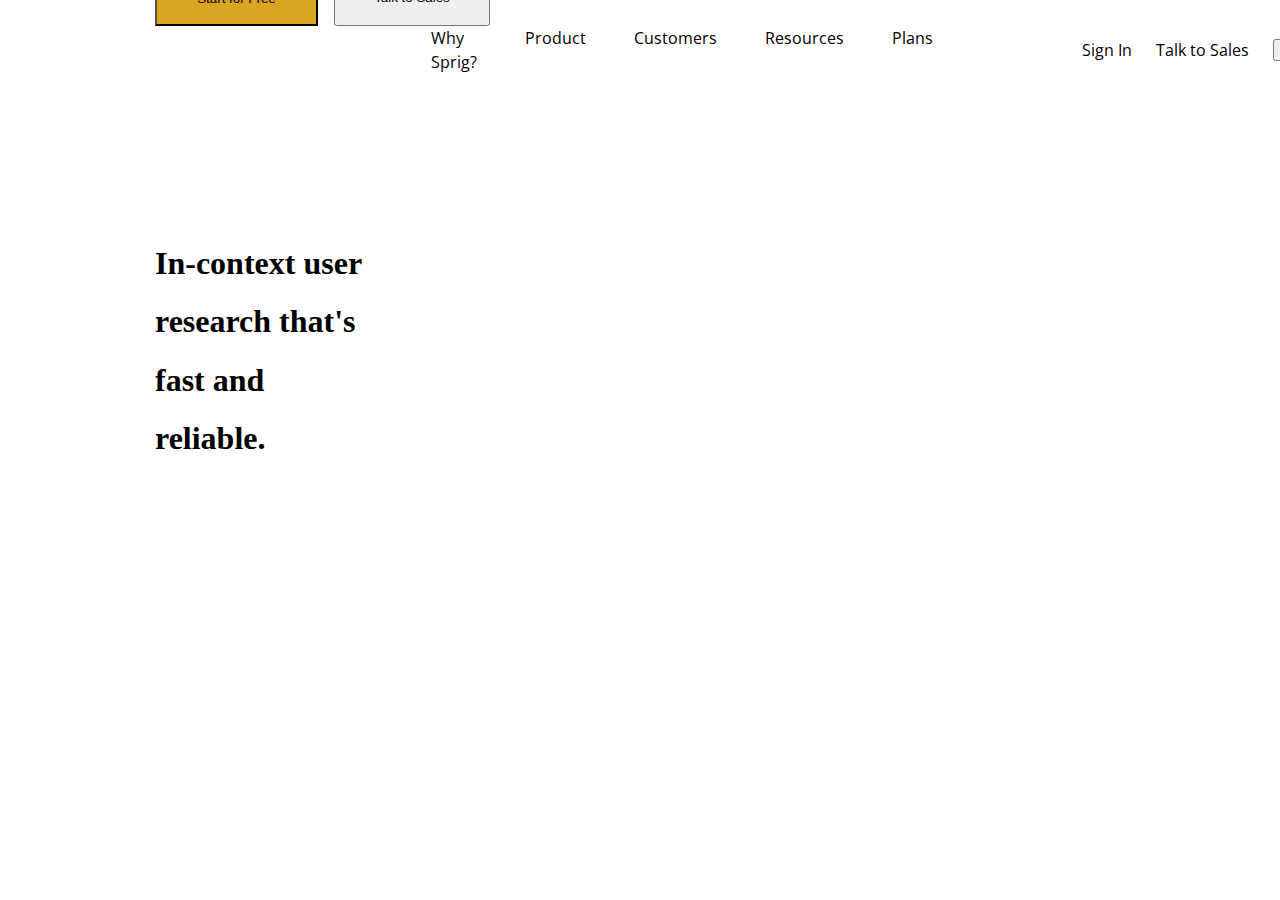
==== .idea/First_Project/index.html @ 08df966d "projec" ====
<!doctype html>
<html lang="en">
<head>
    <meta charset="UTF-8">
    <meta name="viewport"
          content="width=device-width, user-scalable=no, initial-scale=1.0, maximum-scale=1.0, minimum-scale=1.0">
    <meta http-equiv="X-UA-Compatible" content="ie=edge">
    <title>Document</title>

    <link rel="stylesheet" href="main.css">
    <link rel="preconnect" href="https://fonts.googleapis.com">
    <link rel="preconnect" href="https://fonts.gstatic.com" crossorigin>
    <link href="https://fonts.googleapis.com/css2?family=Montserrat:wght@100&family=Open+Sans+Condensed:wght@300&display=swap" rel="stylesheet">
    <link rel="preconnect" href="https://fonts.googleapis.com">
    <link rel="preconnect" href="https://fonts.gstatic.com" crossorigin>
    <link href="https://fonts.googleapis.com/css2?family=Montserrat:ital,wght@1,300&family=Open+Sans+Condensed:wght@300&display=swap" rel="stylesheet">

</head>
<body>

<header class="header">
    <div class="top_bar">
        
        <div class="Logos_head"><img src="images/Logo.svg" alt=""></div>
        <nav class="nav_menu">
            <div class="nav_menu_item first-style"><a href="#">Why Sprig?</a></div>
            <div class="nav_menu_item first-style"><a href="#">Product</a></div>
            <div class="nav_menu_item first-style"><a href="#">Customers</a></div>
            <div class="nav_menu_item first-style"><a href="#">Resources</a></div>
            <div class="nav_menu_item first-style"><a href="#">Plans</a></div>
        </nav>
        <div class="Button_nav first-style">
        <div>Sign In</div>
        <div>Talk to Sales</div>
        <button>Start for Free</button>
    </div>

    </div>
    <div class="header_content"></div>

</header>

<div class="header2">
    <h1>In-context user</h1>
    <h1>research that's</h1>
    <h1>fast and</h1>
    <h1> reliable.</h1>

</div>
    <div>
<div class="images-header"><img src="images/Logo2.svg" alt=""></div>
<div class="image2-header"><img src="images/Logo3.svg" alt=""></div>
</div>
<div class="new-text">
    <b><h3>Ensure user research happens early and often with Sprig's
    targeted microsurveys, video questions, and more.</h3></b></div>
<div>
<button class="tex2-1">
    <div class="container0">Start for Free</div>
</button>
    <button class="tex2-2">
        <div class="container">Talk to Sales</div></button>
</div>












</body>
</html>
---- .idea/First_Project/main.css ----
.first-style {
    font-family: 'Montserrat', sans-serif;
    font-family: 'Open Sans Condensed', sans-serif;
    margin: 0;
    padding: 0;
}

:root{
    --black-color: #000;
}

.top_bar{
    height: 83px;
    width: 1440px;
    display: flex;
    align-items: center;
    /*justify-content: space-between;*/
}

.nav_menu_item a{
    font-size: 16px;
    line-height: 24px;
    color: var(--black-color);
    text-decoration: none;
}

.nav_menu{
    width: 618px;
    display: flex;
    color: var(--black-color);
    text-decoration: none;
    column-gap: 48px;
   justify-content: center;
    margin-left:200px;
}

.Button_nav {
    column-gap: 24px;
    width: 545px;
    display: flex;
    margin: 0px 12px 0px 81px;
    justify-content: center;
}

.Logos_head{
    margin-left: 36px;
    margin-top: 15.99px;
    width: 241px;
}

.header2 {
    width: 436px;
    height: 256px;
    margin-left: 147px;
    margin-top: 154px;
}

.images-header {
    width: 608px;
    height: 541px;
    margin-top: -238px;
    margin-left: 730px;
    position: relative;
}

.image2-header {
    margin-left: 840px;
    margin-top: -728px;
}

.new-text {
    width: 435px;
    height: 96px;
    margin-top: -444px;
    margin-left: 147px;
    font-family: 'Montserrat', sans-serif;
    font-family: 'Open Sans Condensed', sans-serif;
}
.tex2-1 {
    width: 163px;
    height: 54px;
    margin-top: 38px;
    margin-left: 147px;
    background: goldenrod;
}
.container0 {
    margin: 15px 29px;

}
.tex2-2 {
    width: 156px;
    height: 54px;
    justify-content: center;
    display: flex;
    margin-top: -54px;
    margin-left: 326px;

}
.container {
    margin: 15px 29px;

}
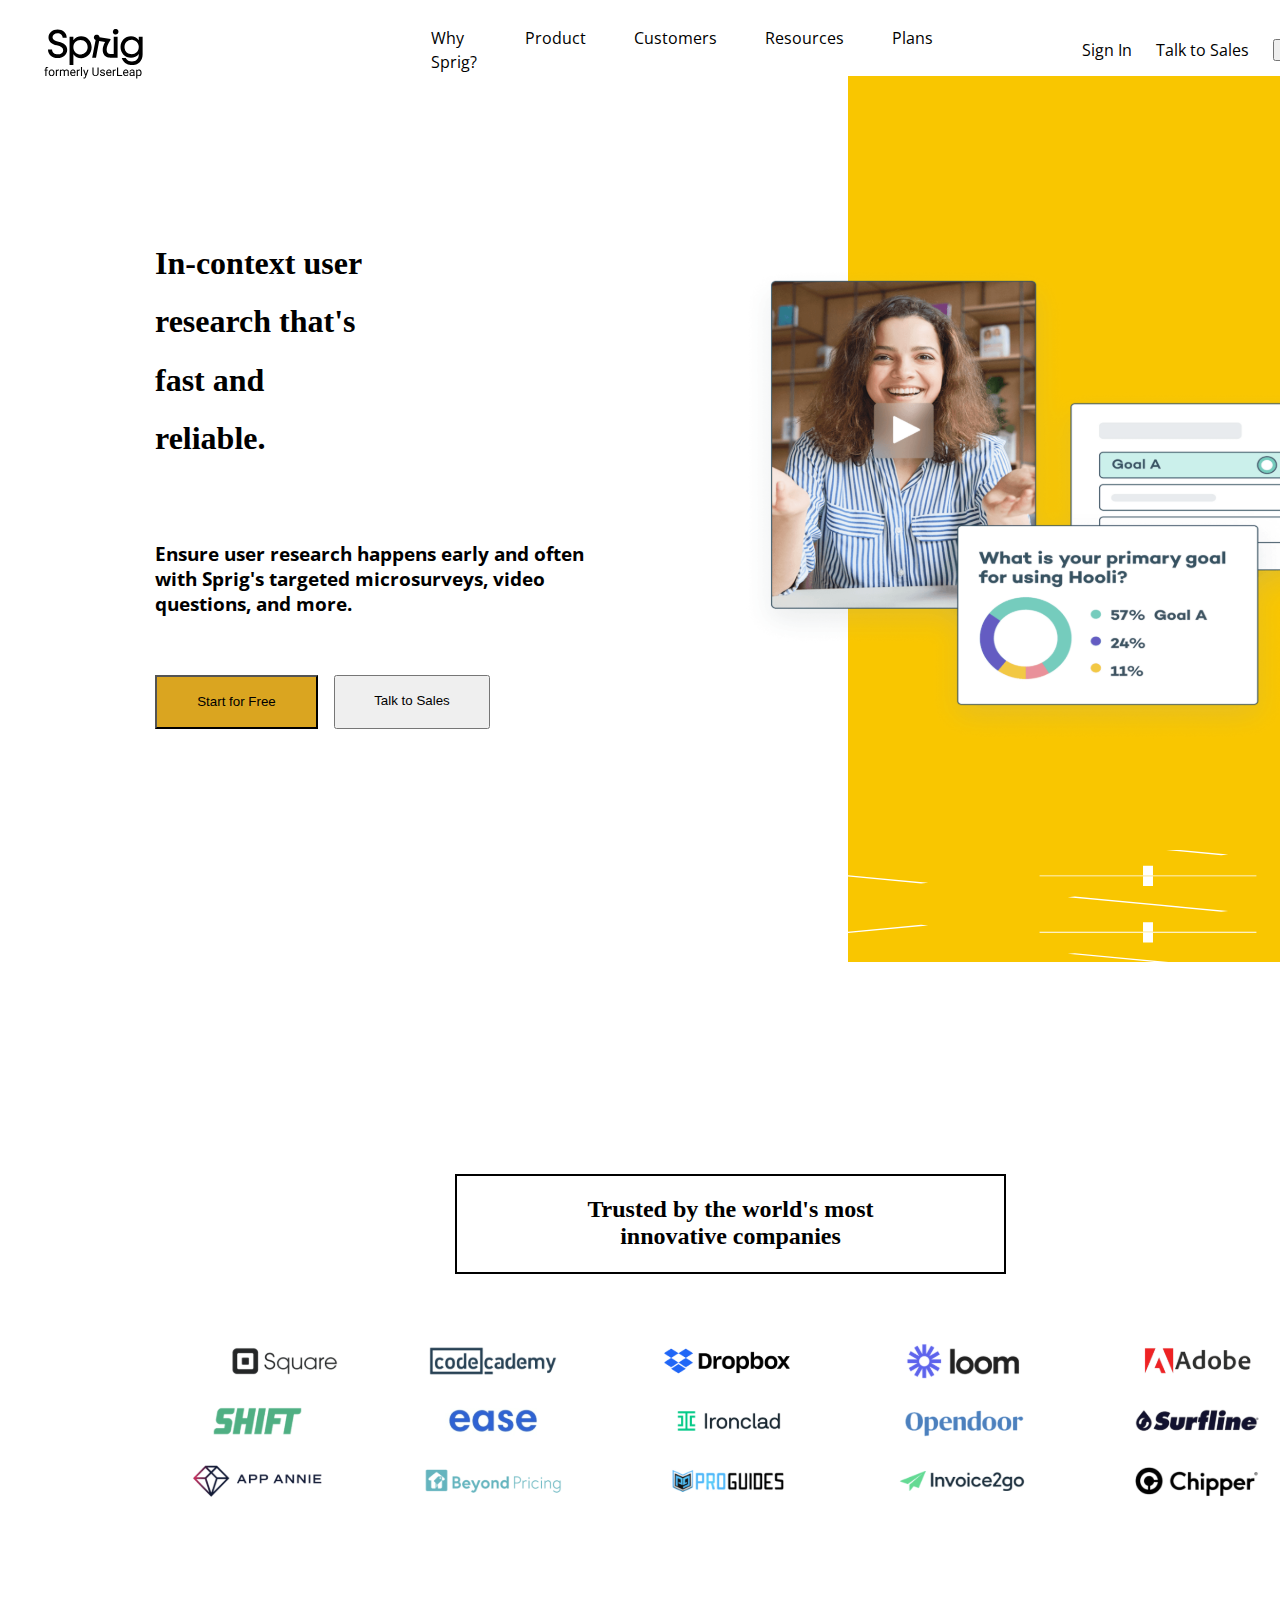
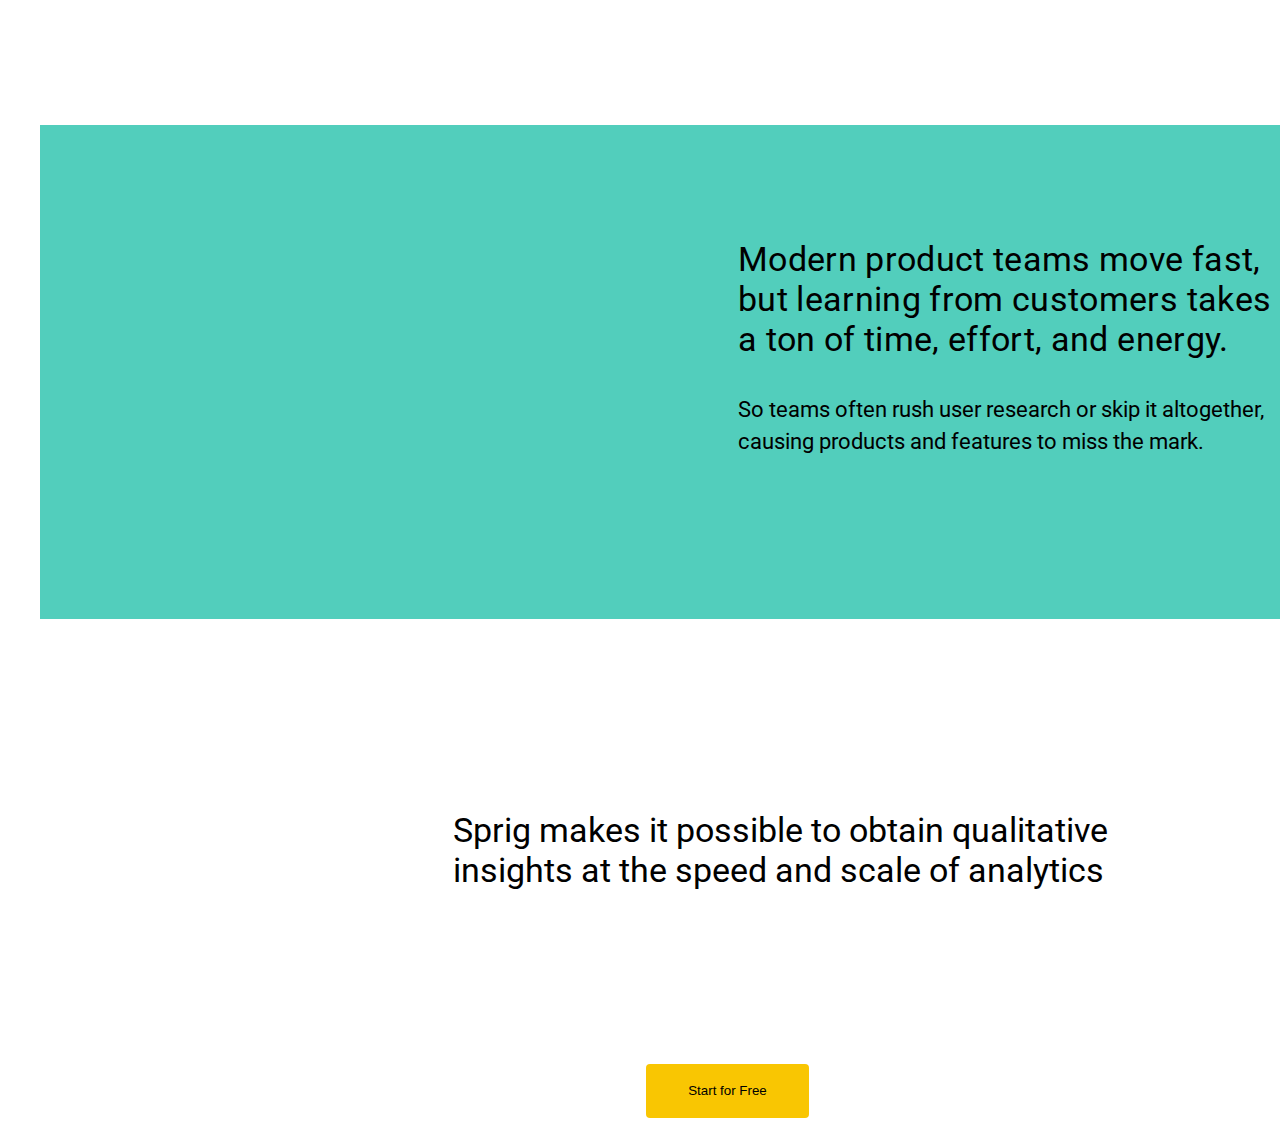
==== commit aa0f0e51: "Minimum programa" ====
--- a/.idea/First_Project/index.html
+++ b/.idea/First_Project/index.html
@@ -14,7 +14,12 @@
     <link rel="preconnect" href="https://fonts.googleapis.com">
     <link rel="preconnect" href="https://fonts.gstatic.com" crossorigin>
     <link href="https://fonts.googleapis.com/css2?family=Montserrat:ital,wght@1,300&family=Open+Sans+Condensed:wght@300&display=swap" rel="stylesheet">
-
+    <link rel="preconnect" href="https://fonts.googleapis.com">
+    <link rel="preconnect" href="https://fonts.gstatic.com" crossorigin>
+    <link href="https://fonts.googleapis.com/css2?family=Montserrat:ital@1&display=swap" rel="stylesheet">
+    <link rel="preconnect" href="https://fonts.googleapis.com">
+    <link rel="preconnect" href="https://fonts.gstatic.com" crossorigin>
+    <link href="https://fonts.googleapis.com/css2?family=Roboto&display=swap" rel="stylesheet">
 </head>
 <body>
 
@@ -62,16 +67,48 @@
         <div class="container">Talk to Sales</div></button>
 </div>
 
+<div class="h2-text">
+    <center><h2><b>Trusted by the world's most</br>
+        innovative companies</b></h2></center>
+</div>
 
+<div class="all-marks">
+    <img src="images/Square.svg" alt="">
+    <img src="images/Shift.svg" alt="">
+    <img src="images/App-Anine.svg" alt="">
+    <img src="images/code-academy.svg" alt="">
+    <img src="images/ease.svg" alt="">
+    <img src="images/Beyond-Pricing.svg" alt="">
+    <img src="images/dropbox.svg" alt="">
+    <img src="images/Ironclad.svg" alt="">
+    <img src="images/ProGuides.svg" alt="">
+    <img src="images/loom.svg" alt="">
+    <img src="images/Opendoor.svg" alt="">
+    <img src="images/Invoice2go.svg" alt="">
+    <img src="images/adobe.svg" alt="">
+    <img src="images/Surfline.svg" alt="">
+    <img src="images/Chipper.svg" alt="">
+</div>
+<div>
 
+<div class="Charakter">
+    <img class="Bicycle" src="images/becycle.svg" alt="">
+</div>
+       <div class="Roman">Modern product teams move fast, but learning from
+        customers takes a ton of time, effort, and energy.</div>
+    <div class="Kloun">So teams often rush user research or skip it altogether,
+        causing products and features to miss the mark.</div>
+</div>
+<div class="Text-Style">
+    Sprig makes it possible to obtain qualitative
+    insights at the speed and scale of analytics
+</div>
+<div>
+    <img class="image-fon" src="images/fotoq.svg" alt="">
+</div>
 
-
-
-
-
-
-
-
-
+<button class="new-class">
+   <center> Start for Free</center>
+</button>
 </body>
 </html>--- a/.idea/First_Project/main.css
+++ b/.idea/First_Project/main.css
@@ -99,4 +99,77 @@
 .container {
     margin: 15px 29px;
 
+}
+
+.h2-text
+{
+    margin-top: 445px;
+    height: 96px;
+    width: 547px;
+    border: 2px solid #000;
+    margin-left: 447px;
+}
+.style-number-3 {
+    font-family: 'Montserrat', sans-serif;
+}
+.all-marks {
+    margin-top: 59px;
+    margin-left: 174px;
+    height: 200px;
+    width: 1092px;
+    column-count: 5;
+    grid-column-gap: 82px;
+}
+.Bicycle {
+    margin-top: 56px;
+}
+
+.Charakter {
+    width: 1376px;
+    height: 494px;
+    margin-left: 32px;
+    margin-top: 192px;
+    background: #52cebc;
+}
+.Roman {
+    width: 557px;
+    height: 120px;
+    margin-top: -380px;
+    margin-left: 730px;
+    font-family: 'Roboto', sans-serif;
+    font-size: 34px;
+    line-height: 40px;
+    /* or 118% */
+    letter-spacing: 0.34px;
+}
+.Kloun {
+    width: 533px;
+    height: 64px;
+    font-size: 22px;
+    line-height: 32px;
+    margin-left: 730px;
+    margin-top: 35px;
+    font-family: 'Roboto', sans-serif;
+}
+.Text-Style {
+    height: 80px;
+    width: 711px;
+    margin-top: 352px;
+    margin-left: 445px;
+    font-size: 34px;
+    line-height: 40px;
+    font-family: 'Roboto', sans-serif;
+}
+.image-fon {
+    margin-top: 57px;
+    margin-left: 265px;
+}
+.new-class {
+    width: 163px;
+    height: 54px;
+    background: #f9c602;
+    margin-top: 113px;
+    margin-left: 638px;
+    border: none;
+    border-radius: 4px;
 }